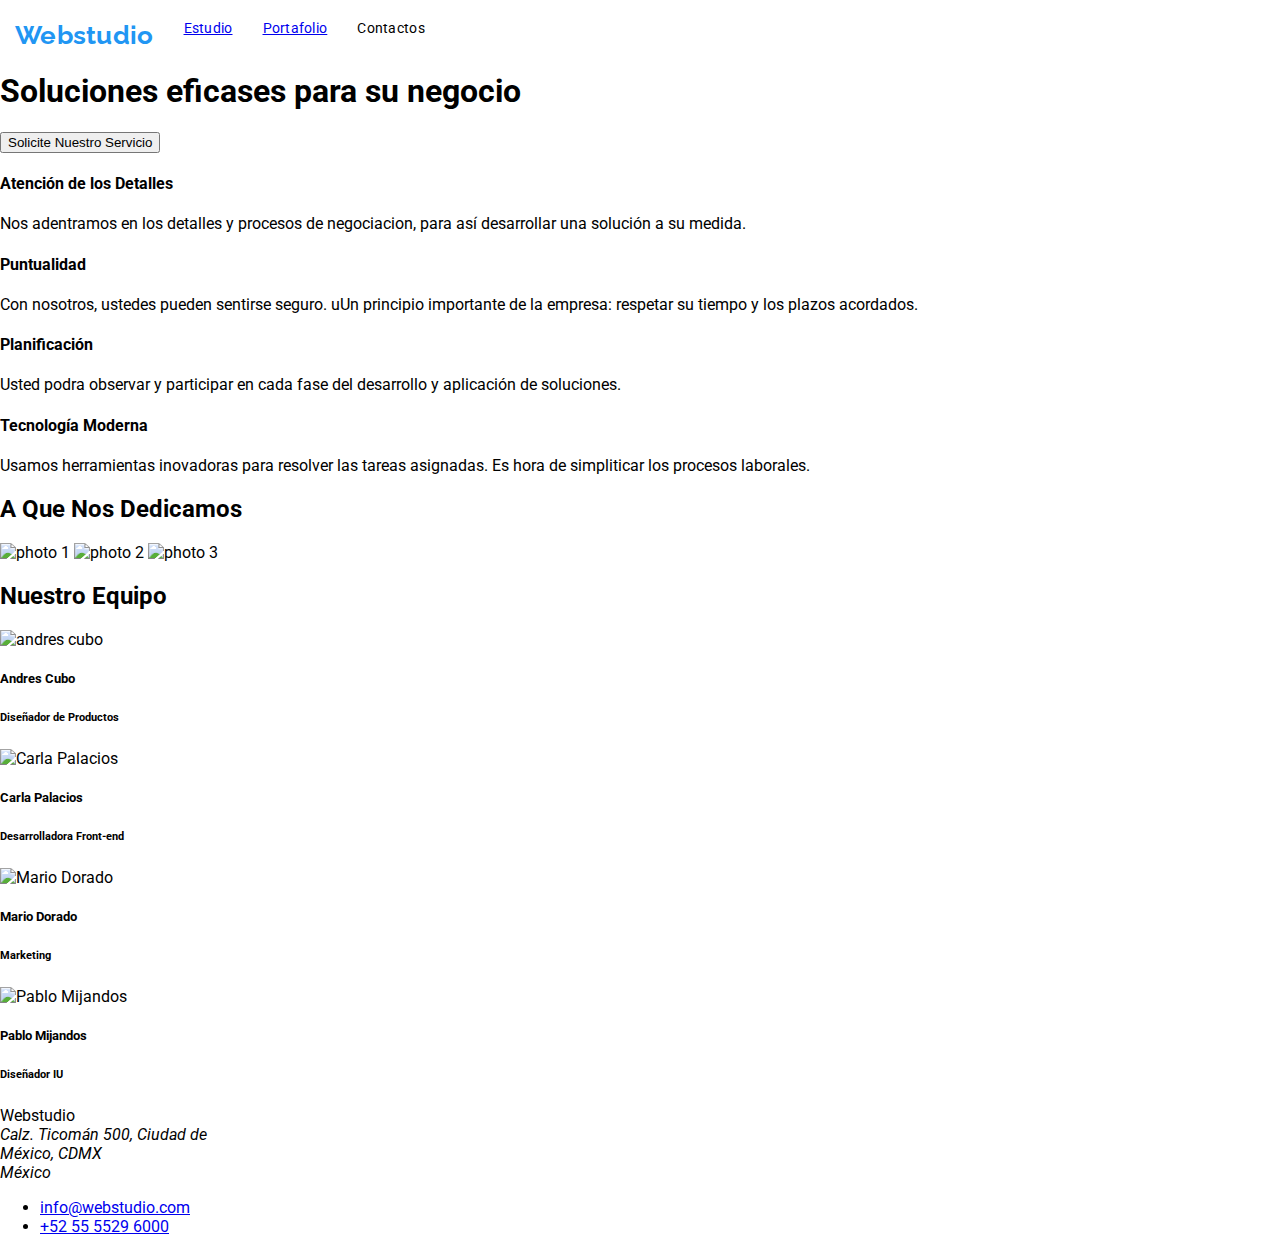
==== index.html @ c78db906 "html and css started" ====
<!DOCTYPE html>
<html lang="en">
<head>
    <meta charset="UTF-8">
    <meta http-equiv="X-UA-Compatible" content="IE=edge">
    <meta name="viewport" content="width=device-width, initial-scale=1.0">
    <title>WebStudioGoIT</title>
    <!-- stylesheet & normalise CSS -->
    <link rel="stylesheet" href="CSS/stylesheet.css">
    <link href="https://necolas.github.io/normalize.css/8.0.1/normalize.css">
<!-- google fonts-->
    <link href="https://fonts.googleapis.com/css2?family=Open+Sans:ital,wght@0,300;0,400;0,700;1,400&family=Raleway:wght@700&family=Roboto:wght@400;500;700&display=swap" rel="stylesheet">
</head>
<body>
    <div class="header">
        <div class="header__bar">
            <div class="header__nav">
                <div class="header__nav__link"><a class="logo">Webstudio</a></div>
                <div class="header__nav__link"><a href="index.html">Estudio</a></div>
                <div class="header__nav__link"><a href="portafolio.html">Portafolio</a></div>
                <div class="header__nav__link"><a alt="contactos">Contactos</a></div>
            </div>
            <div class="header__contact">
                <div class="header__contact__info">
                    <a href="mailto:eduardotmreeder@gmail.com">eduardotmreeder@</a>
                </div>
                <div class="header__contact__info">
                    <a href="tel:+52 55 5529 6000">+52 55 5529 6000</a>
                </div>
            </div>
        </div>
        <div class="header__main">
            <h1>Soluciones eficases para su negocio </h1>
            <button class="indexbutton">Solicite Nuestro Servicio</button>
        </div>
    </div> 
    <div class="pilars">
        <div>
            <h4>Atención de los Detalles</h4>
            <p>Nos adentramos en los detalles y procesos de negociacion,
                para así desarrollar una solución a su medida.</p>
        </div>
        <div>
            <h4>Puntualidad</h4>
            <p>Con nosotros, ustedes pueden sentirse seguro. uUn principio importante de la empresa: respetar su tiempo y los plazos acordados.</p>
        </div>
        <div>
            <h4>Planificación</h4>
            <p> Usted podra observar y participar en cada fase del desarrollo y aplicación de soluciones.</p>
        </div>
        <div>
            <h4>Tecnología Moderna</h4>
            <p> Usamos herramientas inovadoras para resolver las tareas asignadas. Es hora de simpliticar los procesos laborales.</p>
        </div>
    </div>
    <div class="whatwedo__pics">
            <h2> A Que Nos Dedicamos</h2>
            <div class="techimg">
                <img class="imgtech1" src="/Webstudio/img/folderindex/tech1.jpg" alt="photo 1" width="370" />
                <img class="imgtech2" src="/Webstudio/img/folderindex/tech2.jpg" alt="photo 2" width="370" />
                <img class="imgtech3" src="/Webstudio/img/folderindex/tech3.jpg" alt="photo 3" width="370" />
            </div>
    </div> 
    <div class="this__is__us">
        <h2>Nuestro Equipo</h2>
        <div class="teammembers">
            <div class="divn1">
                <img class="imgnerd1" src="/Webstudio/img/folderindex/AC.jpg" alt="andres cubo" width="200" />
                <h5>Andres Cubo</h5>
                <h6> Diseñador de Productos</h6>
            </div>
            <div class="divn2">
                <img class="imgnerd2" src="/Webstudio/img/folderindex/CP.jpg" alt="Carla Palacios" width="200" />
                <h5>Carla Palacios</h5>
                <h6>Desarrolladora Front-end</h6>
            </div>
            <div class="divn3">
                <img class="imgnerd3" src="/Webstudio/img/folderindex/MD.jpg" alt="Mario Dorado" width="200" />
                <h5>Mario Dorado</h5>
                <h6>Marketing</h6>
            </div>
            <div class="divn4">
                <img class="imgnerd4" src="/Webstudio/img/folderindex/PM.jpg" alt="Pablo Mijandos" width="200" />
                <h5>Pablo Mijandos</h5>
                <h6>Diseñador IU</h6>
            </div>
        </div>
        <div class="footer">
            <div class="footer__info">
            <a class="fraleway">Webstudio</a>
            <address>
                Calz. Ticomán 500, Ciudad de <br>
                México, CDMX<br>
                México<br>
            </address>
            <ul>
                <li><a href="mailto:info@webstudio.com">info@webstudio.com</a></li>
                <li><a href="tel:+52 55 5529 6000">+52 55 5529 6000</a></li>
            </div>
        </div>
    </div>  
</body>
</html>
---- CSS/stylesheet.css ----
:root{
    --background-color: #2F303A;
    --highlight-font: #2196F3;
    --white-font: #fff;

}
body{
    /* font-family: 'Open Sans', sans-serif; */
    /* font-family: 'Raleway', sans-serif; */
    font-family: 'Roboto', sans-serif;
    width: 1600px;
    margin: 1px auto;

}
.header__bar{
    display: flex;
    flex-direction: row;
    justify-content: space-between;
    margin-top: 20px;

}
.logo{
    font-family: 'Raleway';
    color: var(--highlight-font);
    font-weight: 700;
    font-size: 26px;
    line-height: 31px;

}
.header__nav{
    display: flex;
    justify-content: space-around;

}
.header__nav__link{
    display: flex;
    justify-content: center;
    font-size: 14px;
    line-height: 16px;
    letter-spacing: 0.02em;
    margin-left: 15px;
    margin-right: 15px;
}
.header__contact{
    display: flex;
    justify-content: flex-end;
    right: 10px;
}
.header__contact__info{
    margin:  auto 15px;
}
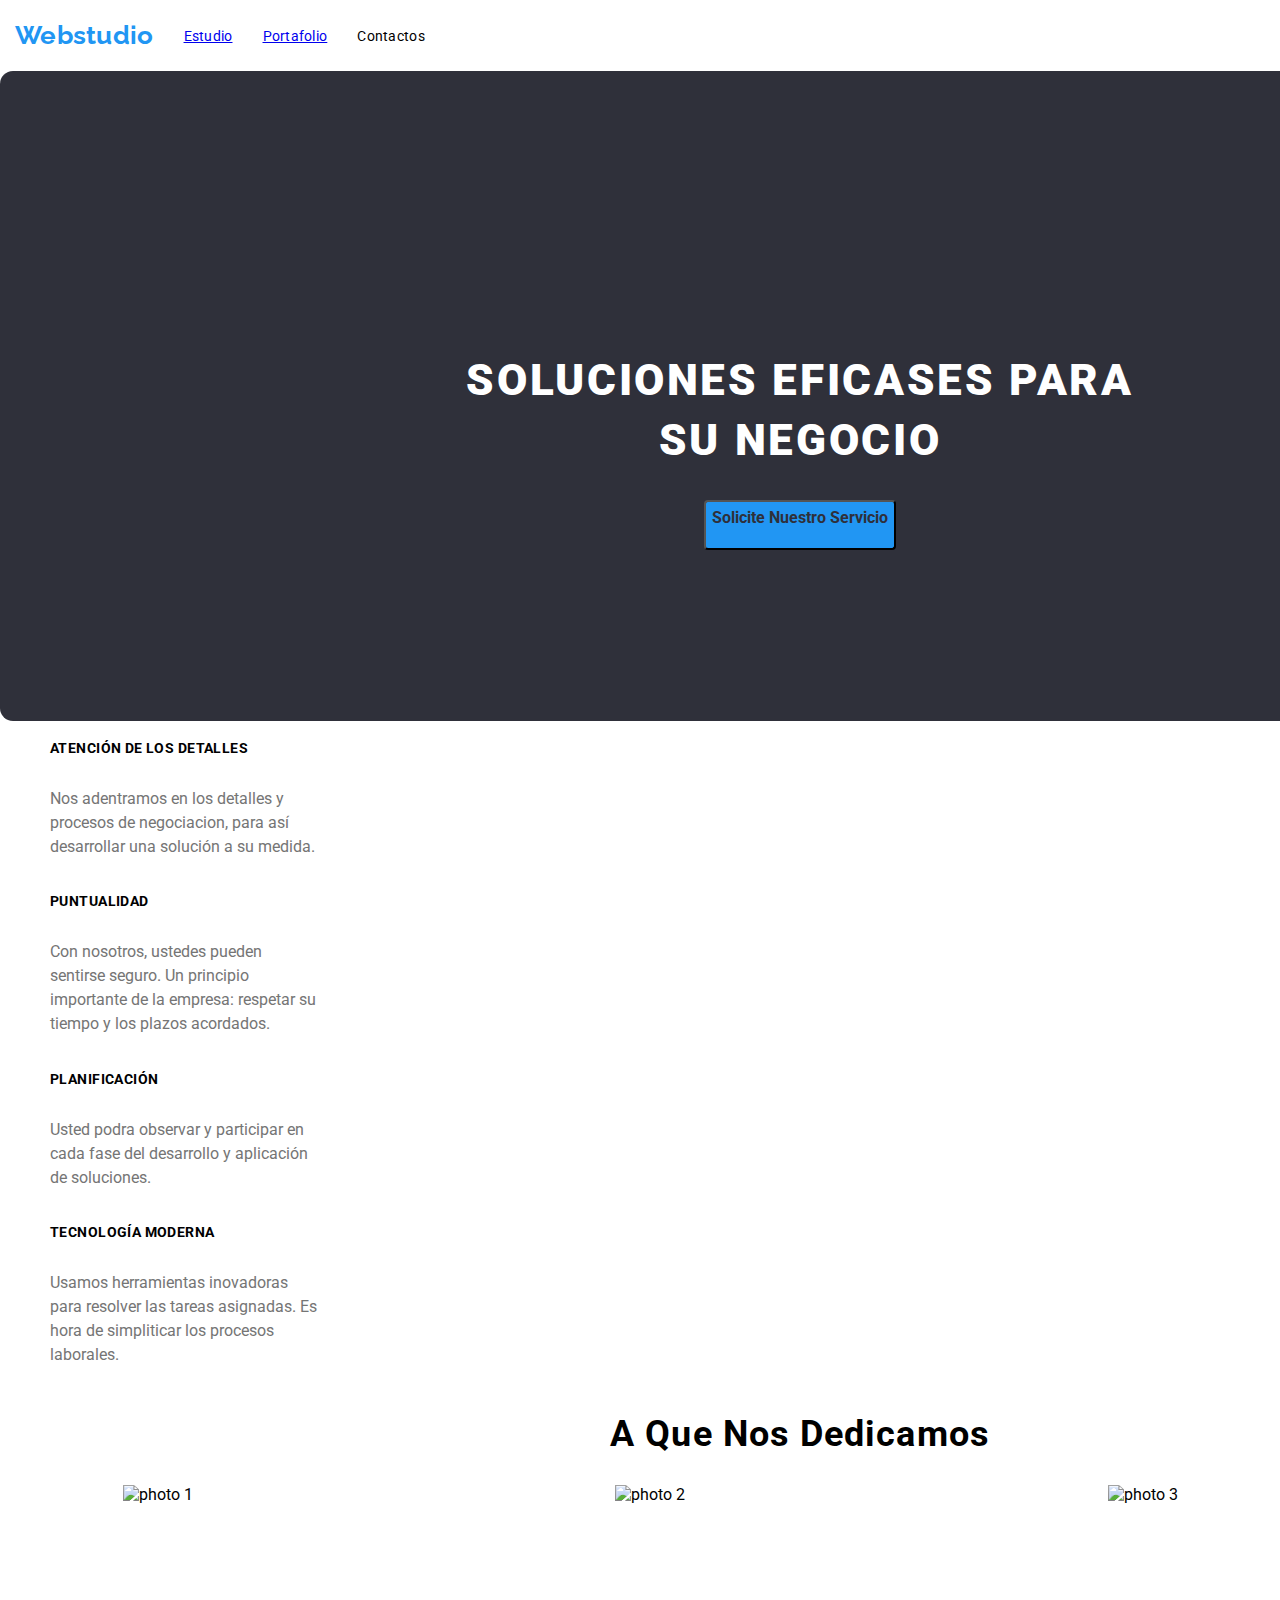
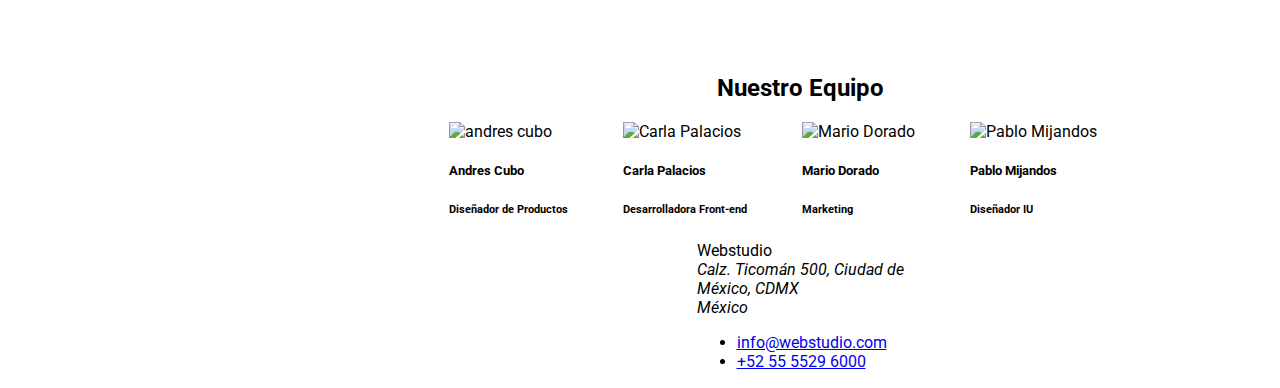
==== commit 6494d406: "index.html finishes. on CSS" ====
--- a/index.html
+++ b/index.html
@@ -22,39 +22,41 @@
             </div>
             <div class="header__contact">
                 <div class="header__contact__info">
-                    <a href="mailto:eduardotmreeder@gmail.com">eduardotmreeder@</a>
+                    <a href="mailto:eduardotmreeder@gmail.com"> eduardotmreeder@ </a>
                 </div>
                 <div class="header__contact__info">
-                    <a href="tel:+52 55 5529 6000">+52 55 5529 6000</a>
+                    <a href="tel:+52 998 241 9604">+52 998 2999999</a>
                 </div>
             </div>
         </div>
         <div class="header__main">
-            <h1>Soluciones eficases para su negocio </h1>
+            <h1>Soluciones eficases para <br>su negocio </h1>
             <button class="indexbutton">Solicite Nuestro Servicio</button>
         </div>
     </div> 
-    <div class="pilars">
-        <div>
-            <h4>Atención de los Detalles</h4>
-            <p>Nos adentramos en los detalles y procesos de negociacion,
+    <!-- headersection ends -->
+    <!-- pilarsection begins -->
+    <div class="pilars__section">
+        <div class="pilar">
+            <h4 class="pilar__title">Atención de los Detalles</h4>
+            <p class="pilar__text">Nos adentramos en los detalles y procesos de negociacion,
                 para así desarrollar una solución a su medida.</p>
         </div>
-        <div>
-            <h4>Puntualidad</h4>
-            <p>Con nosotros, ustedes pueden sentirse seguro. uUn principio importante de la empresa: respetar su tiempo y los plazos acordados.</p>
+        <div class="pilar">
+            <h4 class="pilar__title">Puntualidad</h4>
+            <p class="pilar__text">Con nosotros, ustedes pueden sentirse seguro. Un principio importante de la empresa: respetar su tiempo y los plazos acordados.</p>
         </div>
-        <div>
-            <h4>Planificación</h4>
-            <p> Usted podra observar y participar en cada fase del desarrollo y aplicación de soluciones.</p>
+        <div class="pilar">
+            <h4 class="pilar__title">Planificación</h4>
+            <p class="pilar__text"> Usted podra observar y participar en cada fase del desarrollo y aplicación de soluciones.</p>
         </div>
-        <div>
-            <h4>Tecnología Moderna</h4>
-            <p> Usamos herramientas inovadoras para resolver las tareas asignadas. Es hora de simpliticar los procesos laborales.</p>
+        <div class="pilar">
+            <h4 class="pilar__title">Tecnología Moderna</h4>
+            <p class="pilar__text"> Usamos herramientas inovadoras para resolver las tareas asignadas. Es hora de simpliticar los procesos laborales.</p>
         </div>
     </div>
     <div class="whatwedo__pics">
-            <h2> A Que Nos Dedicamos</h2>
+            <h2 class="whatwedo__title"> A Que Nos Dedicamos</h2>
             <div class="techimg">
                 <img class="imgtech1" src="/Webstudio/img/folderindex/tech1.jpg" alt="photo 1" width="370" />
                 <img class="imgtech2" src="/Webstudio/img/folderindex/tech2.jpg" alt="photo 2" width="370" />
@@ -62,7 +64,7 @@
             </div>
     </div> 
     <div class="this__is__us">
-        <h2>Nuestro Equipo</h2>
+        <h2 class="teammember__title">Nuestro Equipo</h2>
         <div class="teammembers">
             <div class="divn1">
                 <img class="imgnerd1" src="/Webstudio/img/folderindex/AC.jpg" alt="andres cubo" width="200" />
--- a/CSS/stylesheet.css
+++ b/CSS/stylesheet.css
@@ -2,6 +2,8 @@
     --background-color: #2F303A;
     --highlight-font: #2196F3;
     --white-font: #fff;
+    --light-gray:#757575;
+
 
 }
 body{
@@ -17,6 +19,7 @@
     flex-direction: row;
     justify-content: space-between;
     margin-top: 20px;
+    margin-bottom: 20px;
 
 }
 .logo{
@@ -35,17 +38,139 @@
 .header__nav__link{
     display: flex;
     justify-content: center;
+    align-items: center;
     font-size: 14px;
     line-height: 16px;
     letter-spacing: 0.02em;
     margin-left: 15px;
     margin-right: 15px;
 }
+a:hover{
+    color: var(--highlight-font);
+}
 .header__contact{
     display: flex;
     justify-content: flex-end;
     right: 10px;
+    font-weight: 500;
+    font-size: 14px;
+    line-height: 16px;
+    letter-spacing: 0.02em;
+    margin-right: 15px;
 }
-.header__contact__info{
+.header__contact__info > a{
     margin:  auto 15px;
+    display: flex;
+    flex-direction: row;
+}
+    /*terminada la barra */
+    /*header main section */
+.header__main {
+    background-color: var(--background-color);
+    height: 400px;
+    display: flex;
+    flex-direction: column;
+    align-items: center;
+    padding-top: 250px;
+    border-radius: 13px;
+}   
+.header__main > h1{
+    color: var(--white-font);
+    font-weight: 900;
+    font-size: 44px;
+    line-height: 60px;
+        /* or 136% */
+    text-align: center;
+    letter-spacing: 0.06em;
+    text-transform: uppercase;
+} 
+.indexbutton{
+    background-color: var(--highlight-font);
+    color: var(--background-color);
+    font-family: 'Roboto', serif;
+    font-weight: 700;
+    display: flex;
+    text-align: center;
+    font-size: 16px;
+    line-height: 30px;
+    text-align: center;
+    height: 50px;
+    top: 439px;
+    border-radius: 4px;
+    cursor: pointer;
+}
+/* -------------- */
+/* pillars section */
+/* --------------- */
+.pilar__section{
+    height: 280px;
+    display: flex;
+    flex-direction: column;
+
+
+}
+.pilar{
+     display: flex;
+     flex-direction: column;
+     width: 270px;
+     margin-left: 50px;
+}
+.pilar__title{
+    font-weight: 700;
+    font-size: 14px;
+    line-height: 16px;
+    letter-spacing: 0.03em;
+    text-transform: uppercase;
+    margin-bottom: 15px;
+}
+.pilar__text{
+   font-size: 400;
+   size: 14px;
+   line-height: 24px;
+   color: var(--light-gray);
+}
+/* pilar section ended */
+/*-------- ---- --------*/
+/* -----whatwedo section -------*/
+/*----------------------*/
+.whatwedo__title{
+    font-weight: 700;
+    font-size: 36px;
+    line-height: 42px;
+    text-align: center;
+    letter-spacing: 0.03em;
+
+}
+.techimg{
+    display: flex;
+    justify-content: space-evenly;
+}
+/*  */
+/*  */
+/*  */
+.this__is__us{
+    display: flex;
+    flex-direction: column;
+    align-items: center;
+    margin-top: 150px;
+}
+.teammembers{
+    display: flex;
+    flex-direction: row;
+    justify-content: space-around;
+    align-items: baseline;
+
+}
+.teammembers > div{
+margin-right: 55px;
+
+}
+.teammember_title{
+    font-family: Roboto;
+    font-size: 36px;
+    font-weight: 700;
+    line-height: 42px;
+    letter-spacing: 0.03em;
+    text-align: center;
+    margin-top: 150px;
 }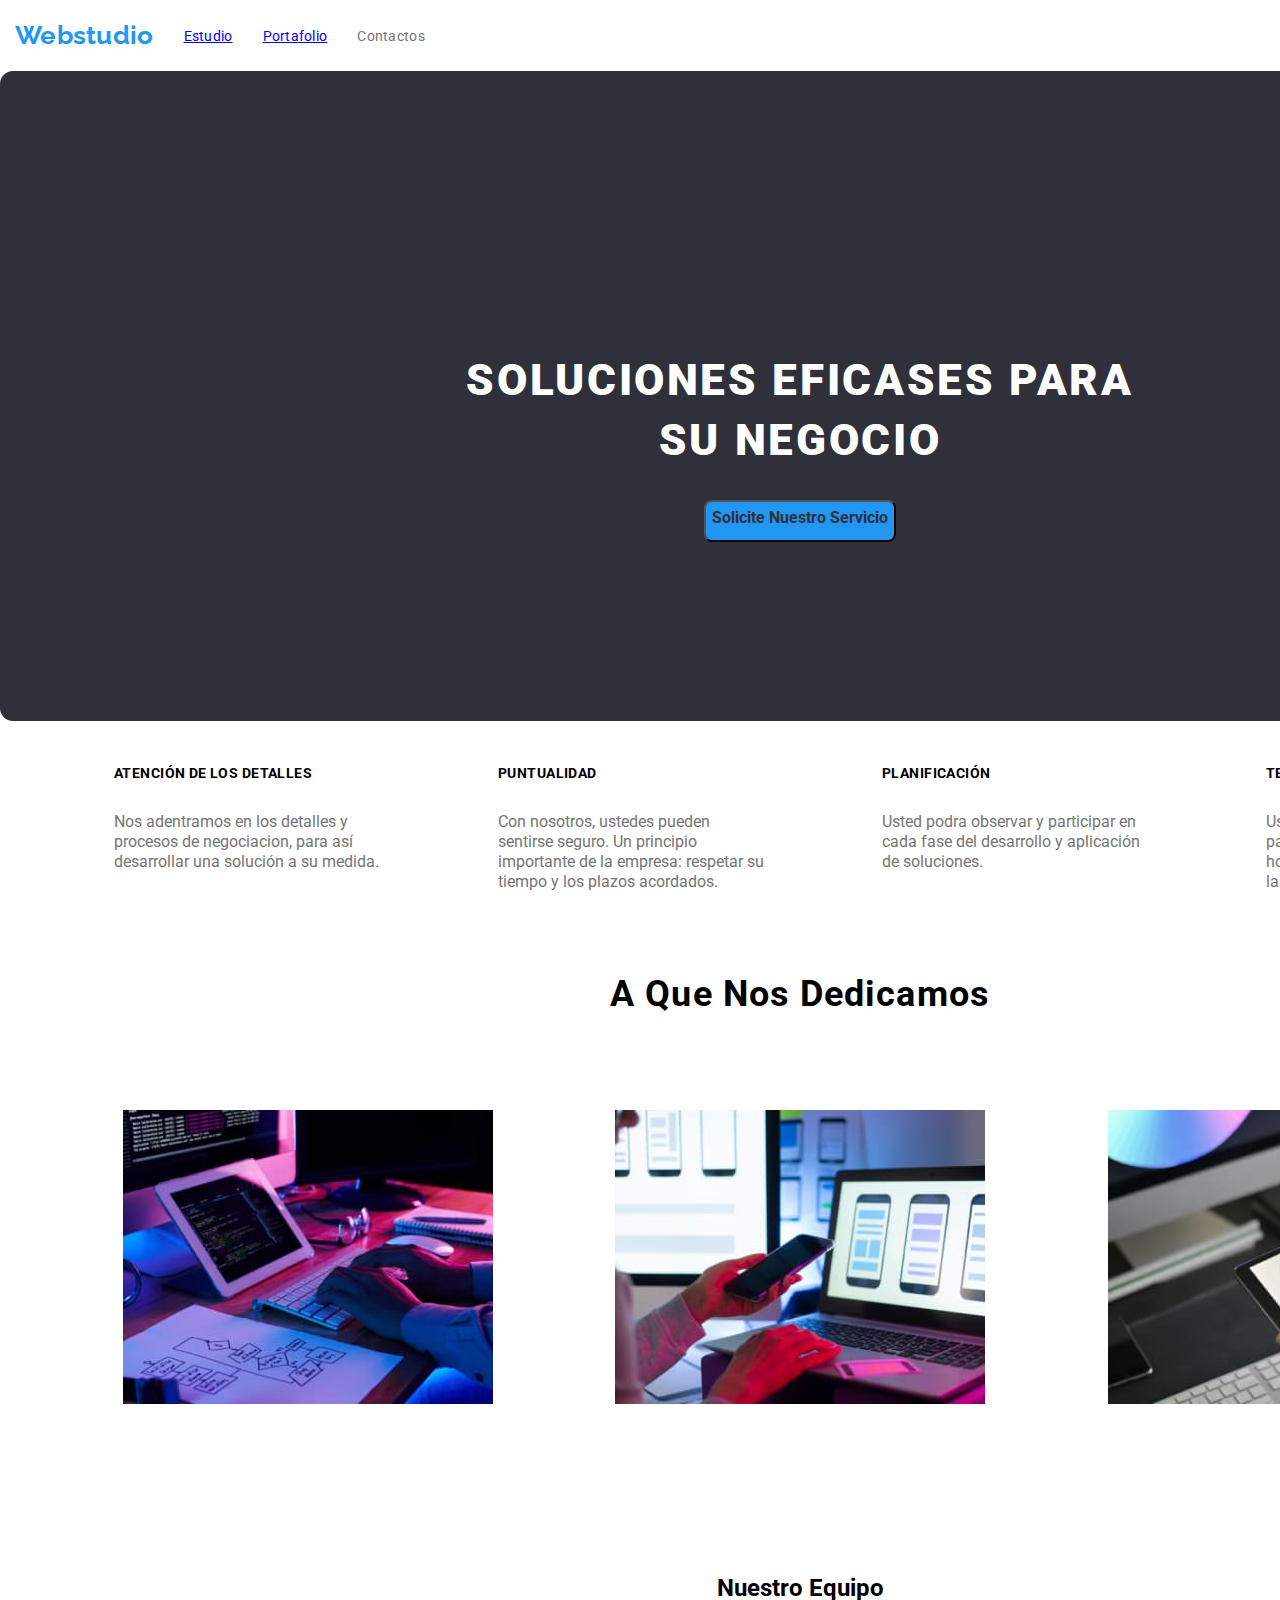
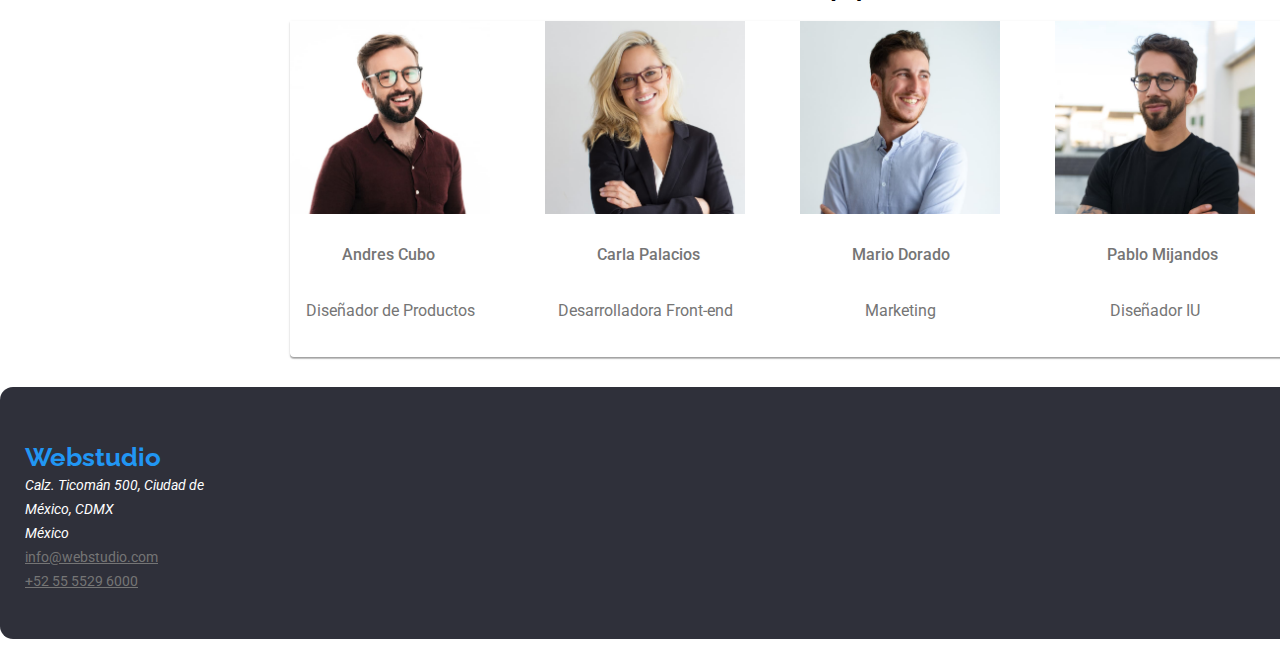
==== commit c2913833: "done" ====
--- a/index.html
+++ b/index.html
@@ -1,5 +1,6 @@
 <!DOCTYPE html>
 <html lang="en">
+
 <head>
     <meta charset="UTF-8">
     <meta http-equiv="X-UA-Compatible" content="IE=edge">
@@ -8,9 +9,12 @@
     <!-- stylesheet & normalise CSS -->
     <link rel="stylesheet" href="CSS/stylesheet.css">
     <link href="https://necolas.github.io/normalize.css/8.0.1/normalize.css">
-<!-- google fonts-->
-    <link href="https://fonts.googleapis.com/css2?family=Open+Sans:ital,wght@0,300;0,400;0,700;1,400&family=Raleway:wght@700&family=Roboto:wght@400;500;700&display=swap" rel="stylesheet">
+    <!-- google fonts-->
+    <link
+        href="https://fonts.googleapis.com/css2?family=Open+Sans:ital,wght@0,300;0,400;0,700;1,400&family=Raleway:wght@700&family=Roboto:wght@400;500;700&display=swap"
+        rel="stylesheet">
 </head>
+
 <body>
     <div class="header">
         <div class="header__bar">
@@ -33,73 +37,78 @@
             <h1>Soluciones eficases para <br>su negocio </h1>
             <button class="indexbutton">Solicite Nuestro Servicio</button>
         </div>
-    </div> 
+    </div>
     <!-- headersection ends -->
     <!-- pilarsection begins -->
     <div class="pilars__section">
-        <div class="pilar">
-            <h4 class="pilar__title">Atención de los Detalles</h4>
-            <p class="pilar__text">Nos adentramos en los detalles y procesos de negociacion,
-                para así desarrollar una solución a su medida.</p>
-        </div>
-        <div class="pilar">
-            <h4 class="pilar__title">Puntualidad</h4>
-            <p class="pilar__text">Con nosotros, ustedes pueden sentirse seguro. Un principio importante de la empresa: respetar su tiempo y los plazos acordados.</p>
-        </div>
-        <div class="pilar">
-            <h4 class="pilar__title">Planificación</h4>
-            <p class="pilar__text"> Usted podra observar y participar en cada fase del desarrollo y aplicación de soluciones.</p>
-        </div>
-        <div class="pilar">
-            <h4 class="pilar__title">Tecnología Moderna</h4>
-            <p class="pilar__text"> Usamos herramientas inovadoras para resolver las tareas asignadas. Es hora de simpliticar los procesos laborales.</p>
+        <div class="pilares">
+            <div class="pilar">
+                <h4 class="pilar__title">Atención de los Detalles</h4>
+                <p class="pilar__text">Nos adentramos en los detalles y procesos de negociacion,
+                    para así desarrollar una solución a su medida.</p>
+            </div>
+            <div class="pilar">
+                <h4 class="pilar__title">Puntualidad</h4>
+                <p class="pilar__text">Con nosotros, ustedes pueden sentirse seguro. Un principio importante de la
+                    empresa: respetar su tiempo y los plazos acordados.</p>
+            </div>
+            <div class="pilar">
+                <h4 class="pilar__title">Planificación</h4>
+                <p class="pilar__text"> Usted podra observar y participar en cada fase del desarrollo y aplicación de
+                    soluciones.</p>
+            </div>
+            <div class="pilar">
+                <h4 class="pilar__title">Tecnología Moderna</h4>
+                <p class="pilar__text"> Usamos herramientas inovadoras para resolver las tareas asignadas. Es hora de
+                    simpliticar los procesos laborales.</p>
+            </div>
         </div>
     </div>
     <div class="whatwedo__pics">
-            <h2 class="whatwedo__title"> A Que Nos Dedicamos</h2>
-            <div class="techimg">
-                <img class="imgtech1" src="/Webstudio/img/folderindex/tech1.jpg" alt="photo 1" width="370" />
-                <img class="imgtech2" src="/Webstudio/img/folderindex/tech2.jpg" alt="photo 2" width="370" />
-                <img class="imgtech3" src="/Webstudio/img/folderindex/tech3.jpg" alt="photo 3" width="370" />
-            </div>
-    </div> 
+        <h2 class="whatwedo__title"> A Que Nos Dedicamos</h2>
+        <div class="techimg">
+            <img class="imgtech1" src="/images/folderindex/tech1.jpg" alt="photo 1" width="370" />
+            <img class="imgtech2" src="images/folderindex/tech2.jpg" alt="photo 2" width="370" />
+            <img class="imgtech3" src="images/folderindex/tech3.jpg" alt="photo 3" width="370" />
+        </div>
+    </div>
     <div class="this__is__us">
         <h2 class="teammember__title">Nuestro Equipo</h2>
         <div class="teammembers">
             <div class="divn1">
-                <img class="imgnerd1" src="/Webstudio/img/folderindex/AC.jpg" alt="andres cubo" width="200" />
-                <h5>Andres Cubo</h5>
-                <h6> Diseñador de Productos</h6>
+                <img class="imgnerd1" src="/images/folderindex/AC.jpg" alt="andres cubo" width="200" />
+                <h5 class="teammember_name">Andres Cubo</h5>
+                <h6 class="teammember__job"> Diseñador de Productos</h6>
             </div>
             <div class="divn2">
-                <img class="imgnerd2" src="/Webstudio/img/folderindex/CP.jpg" alt="Carla Palacios" width="200" />
-                <h5>Carla Palacios</h5>
-                <h6>Desarrolladora Front-end</h6>
+                <img class="imgnerd2" src="/images/folderindex/CP.jpg" alt="Carla Palacios" width="200" />
+                <h5 class="teammember_name">Carla Palacios</h5>
+                <h6 class="teammember__job">Desarrolladora Front-end</h6>
             </div>
             <div class="divn3">
-                <img class="imgnerd3" src="/Webstudio/img/folderindex/MD.jpg" alt="Mario Dorado" width="200" />
-                <h5>Mario Dorado</h5>
-                <h6>Marketing</h6>
+                <img class="imgnerd3" src="/images/folderindex/MD.jpg" alt="Mario Dorado" width="200" />
+                <h5 class="teammember_name">Mario Dorado</h5>
+                <h6 class="teammember__job">Marketing</h6>
             </div>
             <div class="divn4">
-                <img class="imgnerd4" src="/Webstudio/img/folderindex/PM.jpg" alt="Pablo Mijandos" width="200" />
-                <h5>Pablo Mijandos</h5>
-                <h6>Diseñador IU</h6>
+                <img class="imgnerd4" src="/images/folderindex/PM.jpg" alt="Pablo Mijandos" width="200" />
+                <h5 class="teammember_name">Pablo Mijandos</h5>
+                <h6 class="teammember__job">Diseñador IU</h6>
             </div>
         </div>
         <div class="footer">
             <div class="footer__info">
-            <a class="fraleway">Webstudio</a>
-            <address>
-                Calz. Ticomán 500, Ciudad de <br>
-                México, CDMX<br>
-                México<br>
-            </address>
-            <ul>
-                <li><a href="mailto:info@webstudio.com">info@webstudio.com</a></li>
-                <li><a href="tel:+52 55 5529 6000">+52 55 5529 6000</a></li>
+                <a class="logo">Webstudio</a>
+                <address>
+                    Calz. Ticomán 500, Ciudad de <br>
+                    México, CDMX<br>
+                    México<br>
+                </address>
+                <a class="footer__link" href="mailto:info@webstudio.com">info@webstudio.com</a><br>
+                <a class="footer__link" href="tel:+52 55 5529 6000">+52 55 5529 6000</a>
             </div>
         </div>
-    </div>  
+    </div>
 </body>
+
 </html>--- a/CSS/stylesheet.css
+++ b/CSS/stylesheet.css
@@ -1,20 +1,22 @@
-:root{
+:root {
     --background-color: #2F303A;
     --highlight-font: #2196F3;
     --white-font: #fff;
-    --light-gray:#757575;
-
-
-}
-body{
+    --light-gray: #757575;
+
+
+}
+
+body {
     /* font-family: 'Open Sans', sans-serif; */
     /* font-family: 'Raleway', sans-serif; */
     font-family: 'Roboto', sans-serif;
     width: 1600px;
-    margin: 1px auto;
-
-}
-.header__bar{
+    margin: 10px auto;
+
+}
+
+.header__bar {
     display: flex;
     flex-direction: row;
     justify-content: space-between;
@@ -22,7 +24,8 @@
     margin-bottom: 20px;
 
 }
-.logo{
+
+.logo {
     font-family: 'Raleway';
     color: var(--highlight-font);
     font-weight: 700;
@@ -30,12 +33,14 @@
     line-height: 31px;
 
 }
-.header__nav{
+
+.header__nav {
     display: flex;
     justify-content: space-around;
 
 }
-.header__nav__link{
+
+.header__nav__link {
     display: flex;
     justify-content: center;
     align-items: center;
@@ -44,11 +49,14 @@
     letter-spacing: 0.02em;
     margin-left: 15px;
     margin-right: 15px;
-}
-a:hover{
+    color: var(--light-gray);
+}
+
+a:hover {
     color: var(--highlight-font);
 }
-.header__contact{
+
+.header__contact {
     display: flex;
     justify-content: flex-end;
     right: 10px;
@@ -58,13 +66,15 @@
     letter-spacing: 0.02em;
     margin-right: 15px;
 }
-.header__contact__info > a{
-    margin:  auto 15px;
-    display: flex;
-    flex-direction: row;
-}
-    /*terminada la barra */
-    /*header main section */
+
+.header__contact__info>a {
+    margin: auto 15px;
+    display: flex;
+    flex-direction: row;
+}
+
+/*terminada la barra */
+/*header main section */
 .header__main {
     background-color: var(--background-color);
     height: 400px;
@@ -73,18 +83,20 @@
     align-items: center;
     padding-top: 250px;
     border-radius: 13px;
-}   
-.header__main > h1{
+}
+
+.header__main>h1 {
     color: var(--white-font);
     font-weight: 900;
     font-size: 44px;
     line-height: 60px;
-        /* or 136% */
+    /* or 136% */
     text-align: center;
     letter-spacing: 0.06em;
     text-transform: uppercase;
-} 
-.indexbutton{
+}
+
+.indexbutton {
     background-color: var(--highlight-font);
     color: var(--background-color);
     font-family: 'Roboto', serif;
@@ -94,28 +106,37 @@
     font-size: 16px;
     line-height: 30px;
     text-align: center;
-    height: 50px;
-    top: 439px;
-    border-radius: 4px;
+    height: 42px;
+    top: 475px;
+    border-radius: 8px;
     cursor: pointer;
 }
+
 /* -------------- */
 /* pillars section */
 /* --------------- */
-.pilar__section{
+.pilar__section {
     height: 280px;
     display: flex;
-    flex-direction: column;
-
-
-}
-.pilar{
-     display: flex;
-     flex-direction: column;
-     width: 270px;
-     margin-left: 50px;
-}
-.pilar__title{
+    flex-direction: row;
+    align-items: center;
+}
+
+.pilares {
+    margin-top: 25px;
+    display: flex;
+    flex-direction: row;
+    justify-content: space-evenly;
+}
+
+.pilar {
+    display: flex;
+    flex-direction: column;
+    width: 270px;
+    margin-left: 50px;
+}
+
+.pilar__title {
     font-weight: 700;
     font-size: 14px;
     line-height: 16px;
@@ -123,54 +144,170 @@
     text-transform: uppercase;
     margin-bottom: 15px;
 }
-.pilar__text{
-   font-size: 400;
-   size: 14px;
-   line-height: 24px;
-   color: var(--light-gray);
-}
+
+.pilar__text {
+    font-size: 400;
+    size: 11.5px;
+    line-height: 20px;
+    color: var(--light-gray);
+}
+
 /* pilar section ended */
 /*-------- ---- --------*/
 /* -----whatwedo section -------*/
 /*----------------------*/
-.whatwedo__title{
+.whatwedo__title {
     font-weight: 700;
     font-size: 36px;
     line-height: 42px;
     text-align: center;
     letter-spacing: 0.03em;
-
-}
-.techimg{
+    margin-bottom: 95px;
+    margin-top: 65px;
+}
+
+.techimg {
     display: flex;
     justify-content: space-evenly;
 }
+
 /*  */
 /*  */
 /*  */
-.this__is__us{
+.this__is__us {
     display: flex;
     flex-direction: column;
     align-items: center;
     margin-top: 150px;
 }
-.teammembers{
+
+.teammembers {
     display: flex;
     flex-direction: row;
     justify-content: space-around;
     align-items: baseline;
-
-}
-.teammembers > div{
-margin-right: 55px;
-
-}
-.teammember_title{
+    margin-bottom: 30px;
+    box-shadow: 0px 1px 3px rgba(0, 0, 0, 0.12), 0px 1px 1px rgba(0, 0, 0, 0.14), 0px 2px 1px rgba(0, 0, 0, 0.2);
+    border-radius: 0px 0px 4px 4px;
+    border: var(--light-gray);
+}
+
+.teammembers>div {
+    margin-right: 55px;
+
+
+}
+
+.divn1 .divn2 .divn3 .divn4 {
+    display: flex;
+    flex-direction: column;
+    align-items: center;
+    background: #FFFFFF;
+    box-shadow: 0px 1px 3px rgba(0, 0, 0, 0.12), 0px 1px 1px rgba(0, 0, 0, 0.14), 0px 2px 1px rgba(0, 0, 0, 0.2);
+    border-radius: 0px 0px 4px 4px;
+    border: #757575;
+}
+
+.teammember_title {
     font-family: Roboto;
     font-size: 36px;
     font-weight: 700;
     line-height: 42px;
     letter-spacing: 0.03em;
-    text-align: center;
     margin-top: 150px;
+    margin-left: 80px;
+}
+
+.teammember_name {
+    font-weight: 500;
+    font-size: 16px;
+    line-height: 19px;
+    margin-left: 52px;
+}
+
+.teammember__job {
+    font-weight: 400;
+    font-size: 16px;
+    line-height: 19px;
+    text-align: center;
+    color: var(--light-gray);
+
+}
+
+.footer {
+    background-color: var(--background-color);
+    display: flex;
+    flex-direction: column;
+    align-items: flex-start;
+    border-radius: 13px;
+    width: 1600px;
+    height: 252px;
+}
+
+.footer__info {
+    margin-top: 55px;
+    margin-left: 25px;
+    color: var(--white-font);
+    font-weight: 400;
+    font-size: 14px;
+    line-height: 24px;
+    /* or 171% */
+}
+
+.footer__link {
+    color: var(--light-gray);
+}
+
+/* button portafolio */
+.button__section {
+    display: flex;
+    justify-content: center;
+    margin-top: 150px;
+
+}
+
+.button__section>button {
+    background-color: rgb(248, 247, 247);
+    color: var(--highlight-font);
+    border-color: var(--light-gray);
+    border-radius: 5px;
+    display: flex;
+    justify-content: space-around;
+}
+
+.portimg {
+    width: 370px;
+    height: 404px;
+    border: #eeeeee;
+    border-bottom: 1px;
+    display: flex;
+    flex-direction: column;
+    align-items: center;
+    align-self: center;
+}
+
+.padd {
+    padding-right: 30px;
+}
+
+.line1 {
+    display: flex;
+    flex-direction: row;
+    margin: 180px;
+}
+
+.line2 {
+    display: flex;
+    flex-direction: row;
+    margin: 180px;
+}
+
+.line3 {
+    display: flex;
+    flex-direction: row;
+    margin: 180px;
+    margin-bottom: 50px;
+}
+h5{
+    color: #757575;
 }